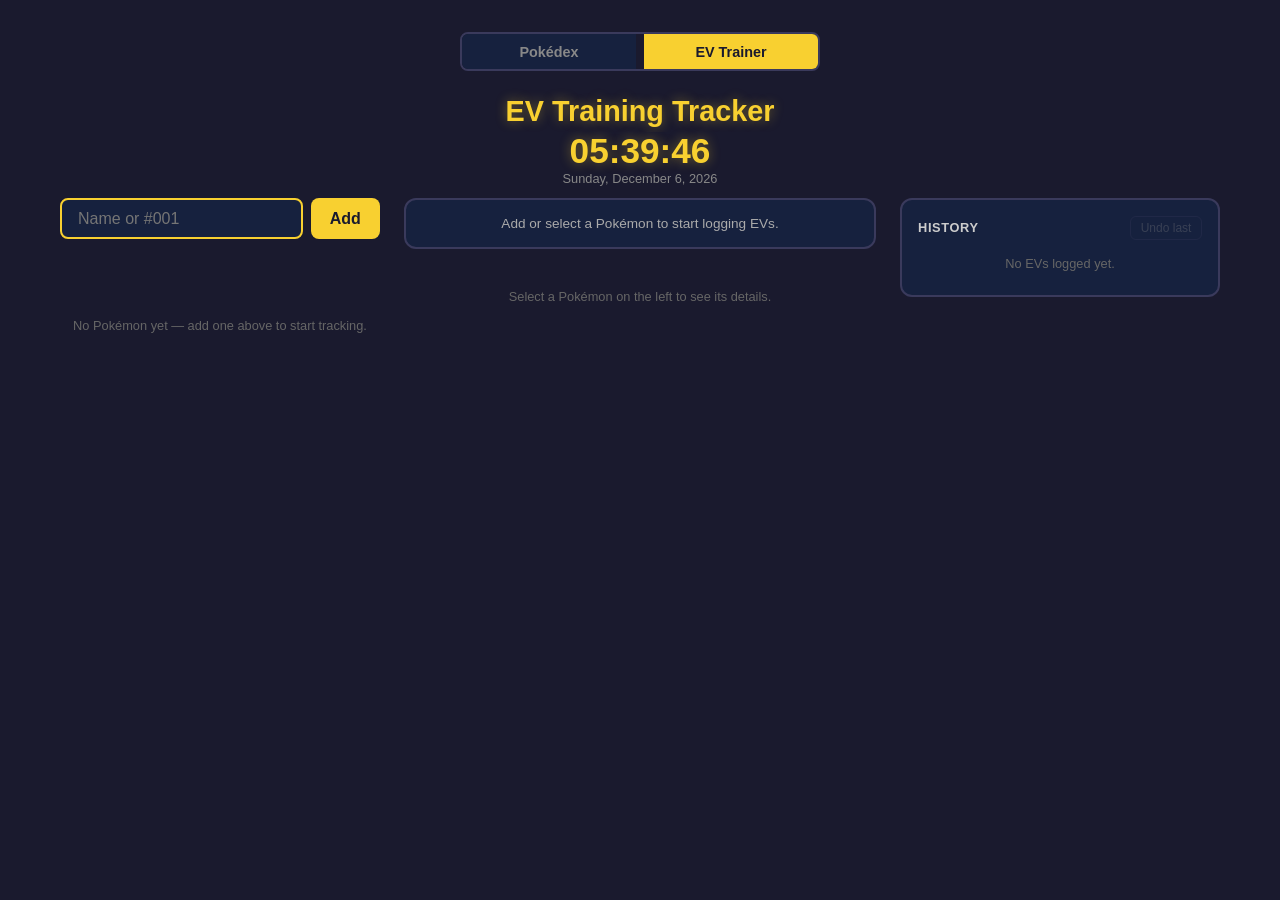
==== ev-trainer.html @ adba9395 "Add EV training tracker with navbar navigation" ====
<!DOCTYPE html>
<html lang="en">
<head>
  <meta charset="UTF-8">
  <meta name="viewport" content="width=device-width, initial-scale=1.0">
  <title>EV Training Tracker</title>
  <link rel="stylesheet" href="style.css">
</head>
<body>
  <nav class="navbar">
    <a href="index.html" class="nav-link">Pokédex</a>
    <a href="ev-trainer.html" class="nav-link active">EV Trainer</a>
  </nav>

  <h1>EV Training Tracker</h1>

  <div class="clock-sticky">
    <div id="clock" class="clock">--:--:--</div>
    <div id="clockDate" class="clock-date"></div>
  </div>

  <div class="ev-layout">
    <div class="ev-roster-col">
      <div class="input-row">
        <input id="addInput" type="text" placeholder="Name or #001" autofocus />
        <button class="go-btn" id="addBtn">Add</button>
      </div>
      <div id="addError" class="error"></div>

      <div id="pokemonRoster" class="ev-roster"></div>
    </div>

    <div class="ev-main-col">
      <div id="yieldPanel" class="yield-panel"></div>

      <div id="activeCard"></div>
    </div>

    <div class="ev-side-col">
      <div class="history-panel">
        <div class="history-header">
          <span>History</span>
          <button id="undoBtn" disabled>Undo last</button>
        </div>
        <div id="historyLog" class="history-log"></div>
      </div>
    </div>
  </div>

  <script src="ev.js"></script>
</body>
</html>
---- style.css ----
* { box-sizing: border-box; margin: 0; padding: 0; }

body {
  font-family: 'Segoe UI', sans-serif;
  background: #1a1a2e;
  color: #eee;
  min-height: 100vh;
  display: flex;
  flex-direction: column;
  align-items: center;
  padding: 2rem 1rem;
}

h1 {
  font-size: 1.8rem;
  margin-bottom: 0.25rem;
  color: #f8d030;
  text-shadow: 0 0 12px #f8d03066;
}

.subtitle { font-size: 0.85rem; color: #aaa; margin-bottom: 1.5rem; }

/* ── navbar ────────────────────────────────────────────────────────────────── */

.navbar {
  display: flex;
  gap: 0.5rem;
  width: 100%;
  max-width: 360px;
  margin-bottom: 1.5rem;
  border: 2px solid #3a3a5c;
  border-radius: 8px;
  overflow: hidden;
}
.nav-link {
  flex: 1;
  text-align: center;
  padding: 0.6rem 1rem;
  font-size: 0.9rem;
  font-weight: 700;
  text-decoration: none;
  background: #16213e;
  color: #888;
  transition: background 0.15s, color 0.15s;
}
.nav-link:hover { color: #ccc; }
.nav-link.active { background: #f8d030; color: #1a1a2e; }

select {
  width: 100%;
  max-width: 360px;
  padding: 0.55rem 1rem;
  font-size: 0.95rem;
  border: 2px solid #3a3a5c;
  border-radius: 8px;
  background: #16213e;
  color: #eee;
  outline: none;
  cursor: pointer;
  margin-bottom: 0.75rem;
  appearance: none;
  background-image: url("data:image/svg+xml,%3Csvg xmlns='http://www.w3.org/2000/svg' width='12' height='12' viewBox='0 0 12 12'%3E%3Cpath fill='%23888' d='M6 8L1 3h10z'/%3E%3C/svg%3E");
  background-repeat: no-repeat;
  background-position: right 0.75rem center;
}
select:focus { border-color: #f8d030; }

.toggle-row {
  display: flex;
  margin-bottom: 1.25rem;
  border: 2px solid #3a3a5c;
  border-radius: 8px;
  overflow: hidden;
}
.toggle-row input[type="radio"] { display: none; }
.toggle-row label {
  padding: 0.45rem 1.4rem;
  font-size: 0.85rem;
  font-weight: 600;
  cursor: pointer;
  background: #16213e;
  color: #888;
  transition: background 0.15s, color 0.15s;
  user-select: none;
}
.toggle-row input[type="radio"]:checked + label { background: #f8d030; color: #1a1a2e; }

.input-row { display: flex; gap: 0.5rem; margin-bottom: 1rem; }

input[type="text"] {
  width: 200px;
  padding: 0.6rem 1rem;
  font-size: 1rem;
  border: 2px solid #3a3a5c;
  border-radius: 8px;
  background: #16213e;
  color: #eee;
  outline: none;
  transition: border-color 0.2s;
}
input[type="text"]:focus { border-color: #f8d030; }

button.go-btn {
  padding: 0.6rem 1.2rem;
  font-size: 1rem;
  border: none;
  border-radius: 8px;
  background: #f8d030;
  color: #1a1a2e;
  font-weight: 700;
  cursor: pointer;
  transition: background 0.2s, transform 0.1s;
}
button.go-btn:hover { background: #ffe066; }
button.go-btn:active { transform: scale(0.97); }

.error { color: #ff6b6b; font-size: 0.9rem; margin-bottom: 0.75rem; min-height: 1.2rem; }

.card {
  background: #16213e;
  border: 2px solid #3a3a5c;
  border-radius: 16px;
  padding: 1.5rem;
  width: 100%;
  max-width: 360px;
  display: none;
  flex-direction: column;
  align-items: center;
  gap: 0.7rem;
  animation: pop 0.2s ease;
}
.card.visible { display: flex; }

@keyframes pop {
  from { opacity: 0; transform: scale(0.93); }
  to   { opacity: 1; transform: scale(1); }
}

.poke-sprite { width: 110px; height: 110px; image-rendering: pixelated; }

.name-row { display: flex; align-items: center; gap: 0.5rem; }
.poke-name { font-size: 1.5rem; font-weight: 700; text-transform: capitalize; color: #fff; }
.caught-badge {
  background: #4ade80;
  color: #1a1a2e;
  font-size: 0.7rem;
  font-weight: 800;
  padding: 0.15rem 0.45rem;
  border-radius: 20px;
}

.poke-numbers { display: flex; gap: 1rem; font-size: 0.85rem; color: #888; }
.poke-numbers span { display: flex; flex-direction: column; align-items: center; gap: 0.1rem; }
.poke-numbers strong { color: #ccc; font-size: 0.95rem; }

.types { display: flex; gap: 0.4rem; flex-wrap: wrap; justify-content: center; }
.type-badge {
  padding: 0.25rem 0.75rem;
  border-radius: 20px;
  font-size: 0.8rem;
  font-weight: 600;
  text-transform: uppercase;
  letter-spacing: 0.05em;
}

.caught-toggle {
  padding: 0.35rem 1rem;
  font-size: 0.8rem;
  font-weight: 700;
  border: 2px solid #3a3a5c;
  border-radius: 20px;
  background: transparent;
  color: #888;
  cursor: pointer;
  transition: all 0.15s;
}
.caught-toggle:hover { border-color: #4ade80; color: #4ade80; }
.caught-toggle.is-caught { border-color: #4ade80; background: #4ade8022; color: #4ade80; }

.completion-text { font-size: 0.78rem; color: #666; }
.completion-text strong { color: #4ade80; }

.divider { width: 100%; height: 1px; background: #3a3a5c; }

.box-info { text-align: center; }
.box-label { font-size: 0.75rem; color: #888; text-transform: uppercase; letter-spacing: 0.08em; margin-bottom: 0.2rem; }
.box-number { font-size: 2rem; font-weight: 800; color: #f8d030; }
.box-slot { font-size: 0.85rem; color: #aaa; }

.box-name-edit {
  font-size: 1.4rem;
  font-weight: 700;
  color: #fff;
  text-align: center;
  outline: none;
  border-bottom: 2px dashed transparent;
  padding: 0.1rem 0.4rem;
  border-radius: 4px;
  cursor: text;
  transition: border-color 0.15s;
  min-width: 80px;
}
.box-name-edit:hover, .box-name-edit:focus { border-bottom-color: #f8d030; }

.box-range { font-size: 0.85rem; color: #888; }

.nav-row { display: flex; align-items: center; gap: 0.75rem; }
.nav-btn {
  background: #0d1526;
  border: 2px solid #3a3a5c;
  color: #aaa;
  border-radius: 8px;
  padding: 0.3rem 0.75rem;
  font-size: 1rem;
  cursor: pointer;
  transition: border-color 0.15s, color 0.15s;
  line-height: 1;
}
.nav-btn:hover:not(:disabled) { border-color: #f8d030; color: #f8d030; }
.nav-btn:disabled { opacity: 0.3; cursor: default; }
.nav-label { font-size: 0.85rem; color: #888; }

.box-grid {
  display: grid;
  gap: 4px;
  width: 100%;
}

.box-cell {
  aspect-ratio: 1;
  border-radius: 5px;
  background: #0d1526;
  border: 2px solid #2a2a4a;
  display: flex;
  align-items: center;
  justify-content: center;
  overflow: hidden;
  position: relative;
  cursor: pointer;
  transition: border-color 0.15s;
}
.box-cell:hover { border-color: #555; }
.box-cell img {
  width: 100%;
  height: 100%;
  object-fit: contain;
  image-rendering: pixelated;
  pointer-events: none;
}
.box-cell.active { border-color: #f8d030; box-shadow: 0 0 8px #f8d03088; }
.box-cell.caught { border-color: #4ade8066; }
.box-cell.caught img { opacity: 0.5; }
.box-cell.active.caught { border-color: #f8d030; }
.box-cell.active.caught img { opacity: 1; }

.caught-btn {
  position: absolute;
  bottom: 2px;
  right: 2px;
  width: 13px;
  height: 13px;
  border-radius: 50%;
  border: 1px solid #3a3a5c;
  background: #0d1526;
  color: transparent;
  font-size: 8px;
  cursor: pointer;
  padding: 0;
  display: flex;
  align-items: center;
  justify-content: center;
  transition: all 0.1s;
  z-index: 2;
  line-height: 1;
}
.caught-btn:hover { border-color: #4ade80; color: #4ade8088; }
.box-cell.caught .caught-btn { background: #4ade80; border-color: #4ade80; color: #1a1a2e; }

.box-cell.unavailable img { opacity: 0.3; filter: grayscale(1); }
.box-cell.unavailable:hover { border-color: #3a3a5c; }
.box-cell.unavailable.caught img { opacity: 0.55; filter: grayscale(0.4); }

.cell-num { font-size: 0.5rem; color: #3a3a5c; pointer-events: none; }

/* type badge colours */
.normal   { background: #a8a878; color: #fff; }
.fire     { background: #f08030; color: #fff; }
.water    { background: #6890f0; color: #fff; }
.electric { background: #f8d030; color: #333; }
.grass    { background: #78c850; color: #fff; }
.ice      { background: #98d8d8; color: #333; }
.fighting { background: #c03028; color: #fff; }
.poison   { background: #a040a0; color: #fff; }
.ground   { background: #e0c068; color: #333; }
.flying   { background: #a890f0; color: #fff; }
.psychic  { background: #f85888; color: #fff; }
.bug      { background: #a8b820; color: #fff; }
.rock     { background: #b8a038; color: #fff; }
.ghost    { background: #705898; color: #fff; }
.dragon   { background: #7038f8; color: #fff; }
.dark     { background: #705848; color: #fff; }
.steel    { background: #b8b8d0; color: #333; }
.fairy    { background: #f0b6bc; color: #333; }

/* ── EV trainer ────────────────────────────────────────────────────────────── */

.clock-sticky {
  position: sticky;
  top: 0;
  z-index: 10;
  width: 100%;
  max-width: 900px;
  background: #1a1a2e;
  display: flex;
  flex-direction: column;
  align-items: center;
  padding-bottom: 0.75rem;
}
.clock {
  font-size: 2.2rem;
  font-weight: 700;
  font-variant-numeric: tabular-nums;
  color: #f8d030;
  text-shadow: 0 0 12px #f8d03066;
  line-height: 1.1;
}
.clock-date { font-size: 0.8rem; color: #888; }

.ev-layout {
  display: grid;
  grid-template-columns: minmax(260px, 320px) minmax(320px, 480px) minmax(260px, 320px);
  align-items: start;
  gap: 1.5rem;
  width: 100%;
  max-width: 1160px;
}
.ev-roster-col { display: flex; flex-direction: column; gap: 0.75rem; min-width: 0; }
.ev-roster-col .input-row { min-width: 0; }
.ev-roster-col .input-row input[type="text"] { width: auto; min-width: 0; flex: 1; }
.ev-main-col { display: flex; flex-direction: column; align-items: center; gap: 1rem; min-width: 0; }
.ev-side-col { position: sticky; top: 5.5rem; min-width: 0; }

@media (max-width: 1080px) {
  .ev-layout { grid-template-columns: minmax(320px, 480px) minmax(260px, 320px); max-width: 820px; }
  .ev-roster-col { grid-column: 1 / -1; }
}
@media (max-width: 860px) {
  .ev-layout { grid-template-columns: 1fr; max-width: 480px; }
  .ev-roster-col { grid-column: auto; }
  .ev-side-col { position: static; }
}

.ev-roster, .yield-panel, .history-panel { width: 100%; }
.ev-roster { display: flex; flex-direction: column; gap: 0.5rem; }

.ev-mini-card {
  display: flex;
  align-items: center;
  gap: 0.6rem;
  padding: 0.45rem 0.6rem;
  border: 2px solid #3a3a5c;
  border-radius: 10px;
  background: #16213e;
  cursor: pointer;
  transition: border-color 0.15s;
}
.ev-mini-card:hover { border-color: #555; }
.ev-mini-card.mini-active { border-color: #f8d030; box-shadow: 0 0 8px #f8d03055; }
.ev-mini-card img { width: 32px; height: 32px; image-rendering: pixelated; }
.ev-mini-name { flex: 1; font-size: 0.82rem; font-weight: 600; text-transform: capitalize; color: #eee; min-width: 0; overflow: hidden; text-overflow: ellipsis; white-space: nowrap; }
.ev-mini-total { font-size: 0.68rem; color: #888; white-space: nowrap; }
.ev-mini-remove { width: 20px; height: 20px; font-size: 0.75rem; flex-shrink: 0; }

.yield-panel {
  background: #16213e;
  border: 2px solid #3a3a5c;
  border-radius: 12px;
  padding: 1rem;
  display: flex;
  flex-direction: column;
  align-items: center;
  gap: 0.6rem;
  margin-bottom: 1rem;
}
.yield-target { font-size: 0.85rem; color: #aaa; text-align: center; }
.yield-target strong { color: #f8d030; }
.yield-buttons { display: flex; gap: 0.6rem; }
.yield-btn {
  display: flex;
  flex-direction: column;
  align-items: center;
  gap: 0.15rem;
  padding: 0.5rem 1.1rem;
  border: 2px solid #3a3a5c;
  border-radius: 10px;
  background: #0d1526;
  color: #eee;
  cursor: pointer;
  transition: border-color 0.15s, transform 0.1s;
}
.yield-btn:hover:not(:disabled) { border-color: #f8d030; }
.yield-btn:active:not(:disabled) { transform: scale(0.96); }
.yield-btn:disabled { opacity: 0.35; cursor: default; }
.yield-btn .base { font-size: 0.68rem; color: #888; }
.yield-btn .gain { font-size: 1.15rem; font-weight: 800; color: #4ade80; }
.yield-btn .key-hint { font-size: 0.65rem; color: #555; }

.ev-card {
  background: #16213e;
  border: 2px solid #3a3a5c;
  border-radius: 16px;
  padding: 1.1rem 1.25rem;
  display: flex;
  flex-direction: column;
  gap: 0.7rem;
  cursor: pointer;
  transition: border-color 0.15s;
}
.ev-card.card-active { border-color: #f8d030; box-shadow: 0 0 10px #f8d03055; }

.ev-card-header { display: flex; align-items: center; gap: 0.7rem; }
.ev-card-header img { width: 44px; height: 44px; image-rendering: pixelated; }
.ev-card-name { flex: 1; font-size: 1.05rem; font-weight: 700; text-transform: capitalize; color: #fff; }
.ev-remove-btn {
  background: transparent;
  border: 1px solid #3a3a5c;
  color: #888;
  border-radius: 6px;
  width: 24px;
  height: 24px;
  font-size: 0.9rem;
  line-height: 1;
  cursor: pointer;
}
.ev-remove-btn:hover { border-color: #ff6b6b; color: #ff6b6b; }

.ev-card .toggle-row { margin-bottom: 0; }
.ev-card select { margin-bottom: 0; }

.ev-pokerus-row { display: flex; align-items: center; gap: 0.5rem; font-size: 0.85rem; color: #aaa; cursor: pointer; }

.ev-stats { display: flex; flex-direction: column; gap: 0.35rem; }
.ev-stat-row {
  display: flex;
  align-items: center;
  gap: 0.6rem;
  padding: 0.3rem 0.5rem;
  border-radius: 8px;
  border: 1px solid transparent;
}
.ev-stat-row:hover { background: #0d152666; }
.ev-stat-row.stat-active { border-color: #f8d030; background: #f8d03015; }
.ev-stat-label { width: 58px; font-size: 0.78rem; font-weight: 600; color: #ccc; }
.ev-stat-bar { flex: 1; height: 8px; background: #0d1526; border-radius: 4px; overflow: hidden; }
.ev-stat-fill { height: 100%; background: #4ade80; transition: background 0.15s; }
.ev-stat-fill.tier-orange { background: #f8a030; }
.ev-stat-fill.tier-red { background: #ef4444; }
.ev-stat-fill.tier-max { background: #f8d030; box-shadow: 0 0 6px #f8d030cc; }
.ev-stat-fill.tier-over { background: #000; }

.ev-stat-input {
  width: 50px;
  background: #0d1526;
  border: 1px solid #3a3a5c;
  color: #eee;
  border-radius: 6px;
  padding: 0.2rem 0.3rem;
  font-size: 0.78rem;
  text-align: right;
}
.ev-stat-input.tier-orange { border-color: #f8a030; color: #f8a030; }
.ev-stat-input.tier-red { border-color: #ef4444; color: #ef4444; }
.ev-stat-input.tier-max { border-color: #f8d030; color: #f8d030; box-shadow: 0 0 6px #f8d03088; }
.ev-stat-input.tier-over { border-color: #000; background: #000; color: #fff; }

.ev-total { font-size: 0.8rem; color: #888; text-align: right; }
.ev-total strong { color: #f8d030; }
.ev-total.maxed strong { color: #4ade80; }

.history-panel { background: #16213e; border: 2px solid #3a3a5c; border-radius: 12px; padding: 1rem; }
.history-header { display: flex; justify-content: space-between; align-items: center; margin-bottom: 0.5rem; }
.history-header span { font-size: 0.8rem; font-weight: 700; color: #ccc; text-transform: uppercase; letter-spacing: 0.05em; }
#undoBtn {
  background: transparent;
  border: 1px solid #3a3a5c;
  color: #888;
  border-radius: 6px;
  padding: 0.25rem 0.6rem;
  font-size: 0.75rem;
  cursor: pointer;
}
#undoBtn:hover:not(:disabled) { border-color: #ff6b6b; color: #ff6b6b; }
#undoBtn:disabled { opacity: 0.3; cursor: default; }

.history-log { max-height: calc(100vh - 12rem); overflow-y: auto; display: flex; flex-direction: column; gap: 0.25rem; }
.history-entry {
  display: flex;
  justify-content: space-between;
  gap: 0.6rem;
  font-size: 0.78rem;
  color: #aaa;
  padding: 0.25rem 0;
  border-bottom: 1px solid #2a2a4a44;
}
.history-entry .h-time { color: #666; font-variant-numeric: tabular-nums; white-space: nowrap; }
.history-empty { font-size: 0.8rem; color: #666; text-align: center; padding: 0.5rem; }
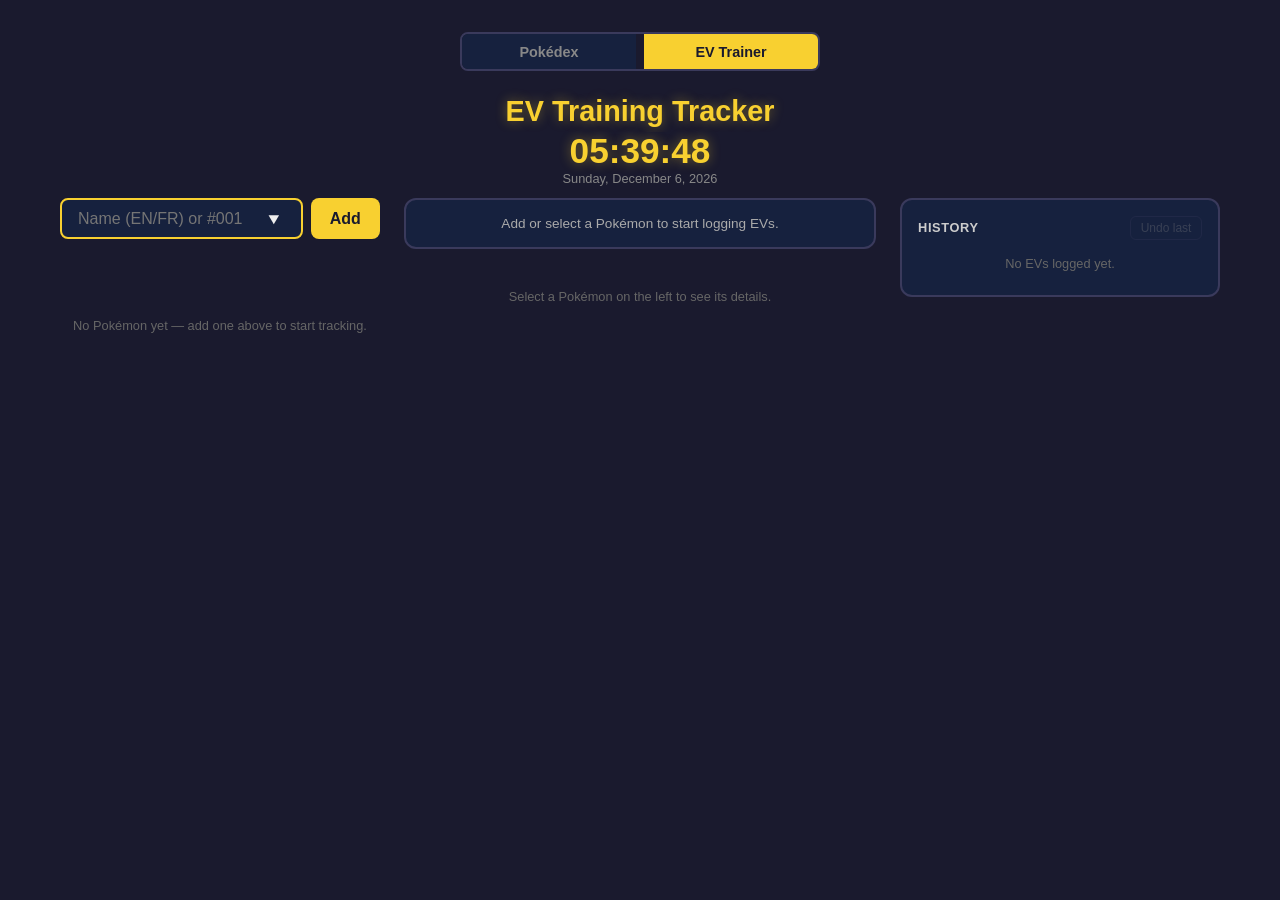
==== commit 8719bca7: "Bilingual English/French Pokémon names and search Show both names on the Pokémon card, grid tooltips" ====
--- a/ev-trainer.html
+++ b/ev-trainer.html
@@ -22,7 +22,7 @@
   <div class="ev-layout">
     <div class="ev-roster-col">
       <div class="input-row">
-        <input id="addInput" type="text" placeholder="Name or #001" autofocus />
+        <input id="addInput" type="text" placeholder="Name (EN/FR) or #001" autofocus />
         <button class="go-btn" id="addBtn">Add</button>
       </div>
       <div id="addError" class="error"></div>
@@ -47,6 +47,7 @@
     </div>
   </div>
 
+  <script src="names.js"></script>
   <script src="ev.js"></script>
 </body>
 </html>
--- a/style.css
+++ b/style.css
@@ -140,6 +140,7 @@
 
 .name-row { display: flex; align-items: center; gap: 0.5rem; }
 .poke-name { font-size: 1.5rem; font-weight: 700; text-transform: capitalize; color: #fff; }
+.poke-name-alt { margin-top: -0.6rem; font-size: 1rem; font-style: italic; color: #aaa; }
 .caught-badge {
   background: #4ade80;
   color: #1a1a2e;
@@ -504,3 +505,63 @@
 }
 .history-entry .h-time { color: #666; font-variant-numeric: tabular-nums; white-space: nowrap; }
 .history-empty { font-size: 0.8rem; color: #666; text-align: center; padding: 0.5rem; }
+
+/* ── legacy data migration ────────────────────────────────────────────────── */
+
+.migration-overlay {
+  position: fixed;
+  inset: 0;
+  background: #0d1526cc;
+  display: none;
+  align-items: center;
+  justify-content: center;
+  padding: 1rem;
+  z-index: 100;
+}
+.migration-overlay.visible { display: flex; }
+
+.migration-modal {
+  background: #16213e;
+  border: 2px solid #3a3a5c;
+  border-radius: 16px;
+  padding: 1.5rem;
+  width: 100%;
+  max-width: 420px;
+  display: flex;
+  flex-direction: column;
+  gap: 0.9rem;
+  animation: pop 0.2s ease;
+}
+.migration-modal h2 { font-size: 1.15rem; color: #f8d030; }
+.migration-modal p  { font-size: 0.85rem; color: #aaa; }
+
+.migration-list { display: flex; flex-direction: column; gap: 0.6rem; max-height: 45vh; overflow-y: auto; }
+
+.migration-row {
+  display: flex;
+  flex-direction: column;
+  gap: 0.45rem;
+  padding: 0.6rem 0.7rem;
+  border: 2px solid #3a3a5c;
+  border-radius: 10px;
+}
+.migration-label { font-size: 0.85rem; font-weight: 600; color: #eee; }
+
+.migration-options { display: flex; flex-wrap: wrap; gap: 0.4rem 1.1rem; }
+.migration-options label {
+  display: inline-flex;
+  align-items: center;
+  gap: 0.4rem;
+  font-size: 0.8rem;
+  color: #aaa;
+  cursor: pointer;
+}
+.migration-options input[type="checkbox"] {
+  width: 15px;
+  height: 15px;
+  accent-color: #f8d030;
+  cursor: pointer;
+}
+
+.migration-actions { display: flex; gap: 0.6rem; justify-content: flex-end; }
+.migration-actions .nav-btn { padding: 0.6rem 1.2rem; font-size: 0.85rem; font-weight: 700; }
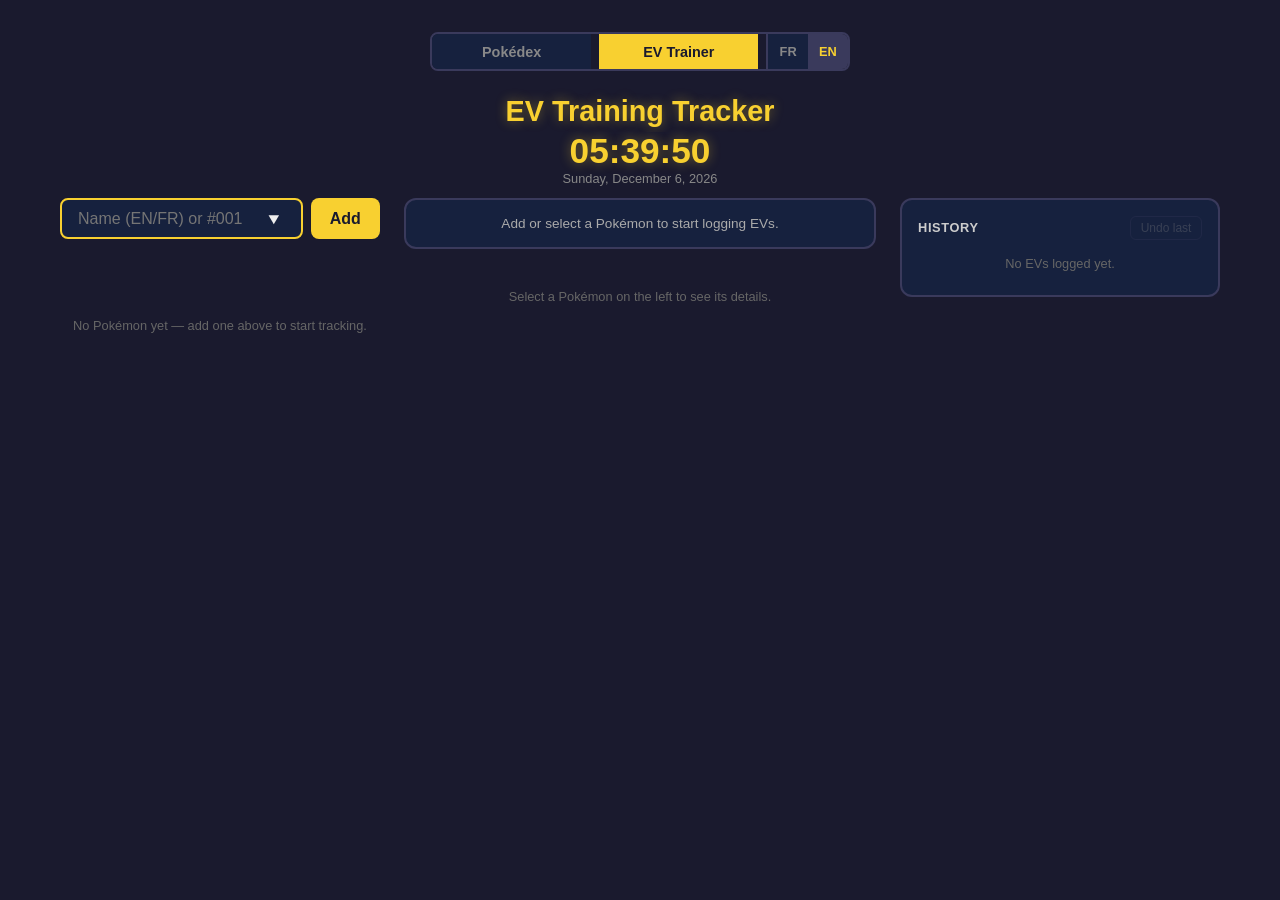
==== commit 53d4eb05: "Add FR/EN main-language switch A switch in the navbar picks the main language: it translates the who" ====
--- a/ev-trainer.html
+++ b/ev-trainer.html
@@ -1,5 +1,5 @@
 <!DOCTYPE html>
-<html lang="en">
+<html lang="en" data-i18n-title="evTitle">
 <head>
   <meta charset="UTF-8">
   <meta name="viewport" content="width=device-width, initial-scale=1.0">
@@ -8,11 +8,11 @@
 </head>
 <body>
   <nav class="navbar">
-    <a href="index.html" class="nav-link">Pokédex</a>
-    <a href="ev-trainer.html" class="nav-link active">EV Trainer</a>
+    <a href="index.html" class="nav-link" data-i18n="navPokedex">Pokédex</a>
+    <a href="ev-trainer.html" class="nav-link active" data-i18n="navEv">EV Trainer</a>
   </nav>
 
-  <h1>EV Training Tracker</h1>
+  <h1 data-i18n="evTitle">EV Training Tracker</h1>
 
   <div class="clock-sticky">
     <div id="clock" class="clock">--:--:--</div>
@@ -22,8 +22,8 @@
   <div class="ev-layout">
     <div class="ev-roster-col">
       <div class="input-row">
-        <input id="addInput" type="text" placeholder="Name (EN/FR) or #001" autofocus />
-        <button class="go-btn" id="addBtn">Add</button>
+        <input id="addInput" type="text" placeholder="Name (EN/FR) or #001" data-i18n-placeholder="searchPlaceholder" autofocus />
+        <button class="go-btn" id="addBtn" data-i18n="add">Add</button>
       </div>
       <div id="addError" class="error"></div>
 
@@ -39,14 +39,15 @@
     <div class="ev-side-col">
       <div class="history-panel">
         <div class="history-header">
-          <span>History</span>
-          <button id="undoBtn" disabled>Undo last</button>
+          <span data-i18n="history">History</span>
+          <button id="undoBtn" disabled data-i18n="undoLast">Undo last</button>
         </div>
         <div id="historyLog" class="history-log"></div>
       </div>
     </div>
   </div>
 
+  <script src="i18n.js"></script>
   <script src="names.js"></script>
   <script src="ev.js"></script>
 </body>
--- a/style.css
+++ b/style.css
@@ -26,7 +26,7 @@
   display: flex;
   gap: 0.5rem;
   width: 100%;
-  max-width: 360px;
+  max-width: 420px;
   margin-bottom: 1.5rem;
   border: 2px solid #3a3a5c;
   border-radius: 8px;
@@ -38,6 +38,7 @@
   padding: 0.6rem 1rem;
   font-size: 0.9rem;
   font-weight: 700;
+  white-space: nowrap;
   text-decoration: none;
   background: #16213e;
   color: #888;
@@ -45,6 +46,20 @@
 }
 .nav-link:hover { color: #ccc; }
 .nav-link.active { background: #f8d030; color: #1a1a2e; }
+
+.lang-switch { display: flex; border-left: 2px solid #3a3a5c; }
+.lang-switch button {
+  padding: 0 0.7rem;
+  font-size: 0.8rem;
+  font-weight: 700;
+  border: none;
+  background: #16213e;
+  color: #888;
+  cursor: pointer;
+  transition: background 0.15s, color 0.15s;
+}
+.lang-switch button:hover { color: #ccc; }
+.lang-switch button.active { background: #3a3a5c; color: #f8d030; }
 
 select {
   width: 100%;
